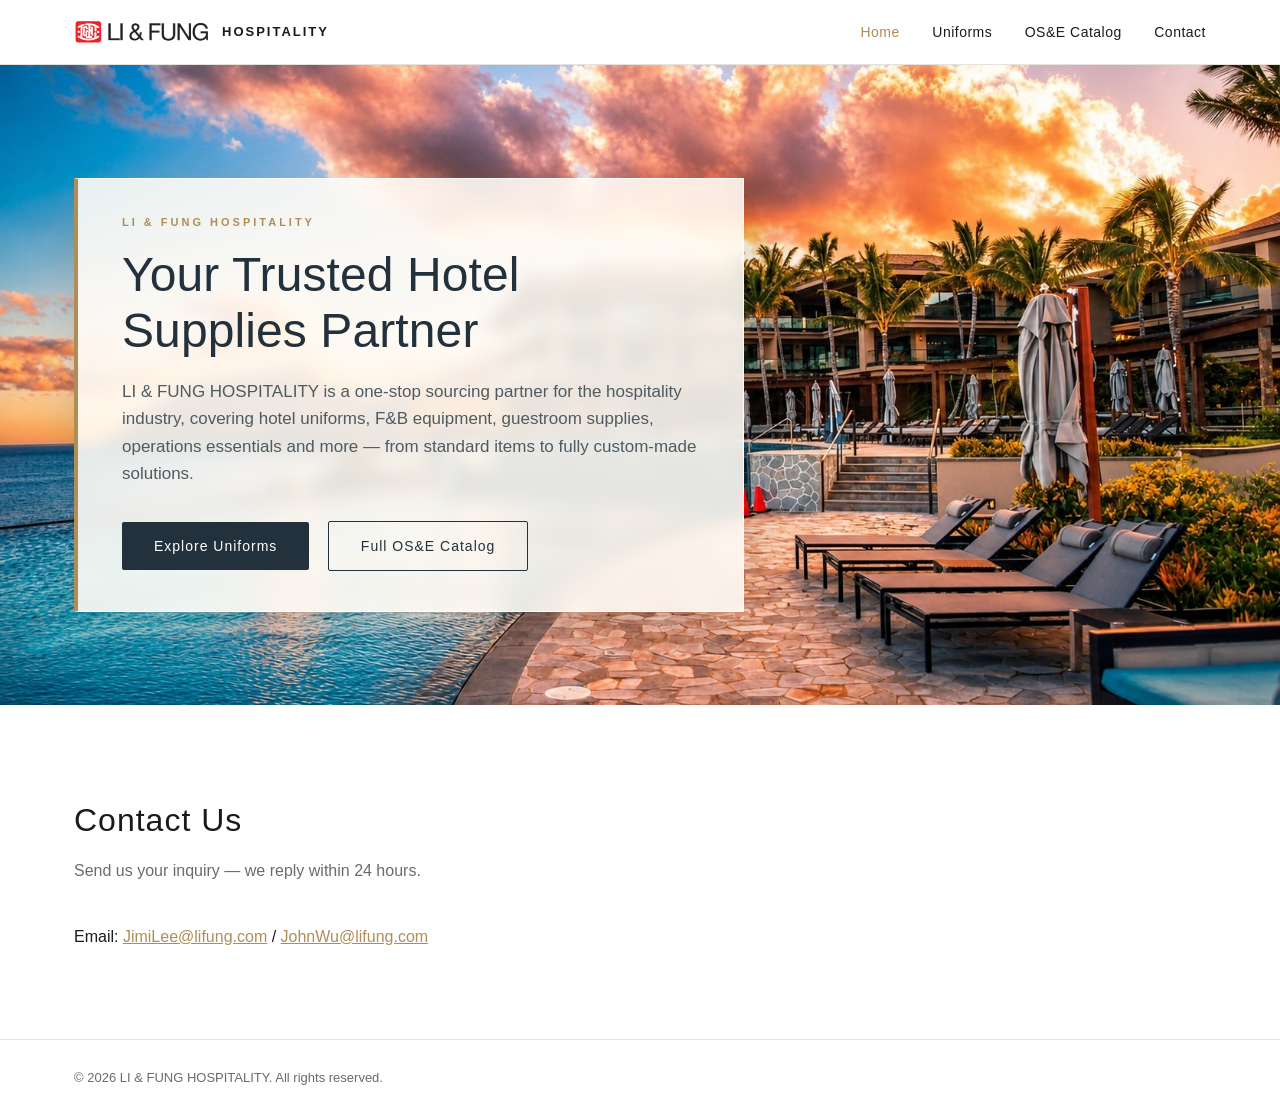
==== index.html @ af7404ed "Split home, uniforms, and catalog into separate pages" ====
<!DOCTYPE html>
<html lang="en">
<head>
<meta charset="UTF-8" />
<meta name="viewport" content="width=device-width, initial-scale=1.0" />
<title>LI & FUNG HOSPITALITY — Hotel Supplies</title>
<link rel="stylesheet" href="styles.css" />
</head>
<body>

<header class="site-header">
  <div class="wrap header-inner">
    <div class="brand">
      <img src="images/brand/li-fung-logo.png" alt="LI & FUNG" />
      <span class="brand-hospitality">HOSPITALITY</span>
    </div>
    <nav>
      <a href="#home" aria-current="page">Home</a>
      <a href="uniforms.html">Uniforms</a>
      <a href="catalog.html">OS&amp;E Catalog</a>
      <a href="#contact">Contact</a>
    </nav>
  </div>
</header>

<main>
  <!-- HOME -->
  <section id="home" class="hero">
    <div class="wrap">
      <div class="hero-content">
        <span class="hero-kicker">LI &amp; FUNG HOSPITALITY</span>
        <h1 id="hero-tagline"></h1>
        <p id="hero-intro"></p>
        <div class="hero-actions">
          <a class="btn" href="uniforms.html">Explore Uniforms</a>
          <a class="btn ghost" href="catalog.html">Full OS&amp;E Catalog</a>
        </div>
      </div>
    </div>
  </section>

  <!-- CONTACT -->
  <section id="contact" class="section contact">
    <div class="wrap">
      <h2>Contact Us</h2>
      <p class="section-sub">Send us your inquiry — we reply within 24 hours.</p>
      <p>Email: <span id="contact-email"></span></p>
    </div>
  </section>
</main>

<footer class="site-footer">
  <div class="wrap">© <span id="year"></span> LI &amp; FUNG HOSPITALITY. All rights reserved.</div>
</footer>

<script src="data/catalog.js"></script>
<script src="app.js"></script>
</body>
</html>
---- styles.css ----
:root {
  --ink: #1a1a1a;
  --muted: #6b6b6b;
  --accent: #b08d57; /* hotel-gold */
  --bg: #ffffff;
  --bg-alt: #f7f5f2;
  --line: #e6e2dc;
}

* { margin: 0; padding: 0; box-sizing: border-box; }
body {
  font-family: "Helvetica Neue", Arial, "Segoe UI", sans-serif;
  color: var(--ink);
  background: var(--bg);
  line-height: 1.6;
}
.wrap { max-width: 1180px; margin: 0 auto; padding: 0 24px; }

/* Header */
.site-header {
  position: sticky; top: 0; z-index: 10;
  background: rgba(255,255,255,.95);
  border-bottom: 1px solid var(--line);
  backdrop-filter: blur(6px);
}
.header-inner { display: flex; align-items: center; justify-content: space-between; height: 64px; }
.brand { display: flex; align-items: center; gap: 10px; }
.brand img { width: 138px; height: auto; display: block; }
.brand .brand-hospitality { font-size: 13px; font-weight: 600; letter-spacing: 2px; color: var(--ink); }
@media (max-width: 620px) {
  .header-inner { height: auto; min-height: 64px; padding-top: 10px; padding-bottom: 10px; flex-wrap: wrap; gap: 8px; }
  .brand { width: 100%; }
  .brand img { width: 112px; }
  nav { width: 100%; display: flex; justify-content: space-between; }
  nav a { margin-left: 0; }
  .series-switcher { width: 100%; }
}

@media (max-width: 460px) {
  .series-switcher { grid-template-columns: 1fr; }
}
nav a { margin-left: 28px; text-decoration: none; color: var(--ink); font-size: 14px; letter-spacing: .5px; }
nav a:hover { color: var(--accent); }

/* Hero */
.hero {
  padding: 110px 0 90px;
  min-height: 640px;
  background-image: url("images/hero/resort-hotel-hero.jpg");
  background-size: cover;
  background-position: center 52%;
}
.hero .wrap {
  min-height: 440px;
  display: flex;
  align-items: center;
}
.hero-content {
  max-width: 670px;
  padding: 36px 44px 40px;
  background: rgba(255, 252, 247, .89);
  border: 1px solid rgba(255, 255, 255, .88);
  border-left: 4px solid var(--accent);
  box-shadow: 0 20px 48px rgba(25, 32, 38, .18);
  backdrop-filter: blur(8px);
}
.hero-kicker {
  display: block;
  margin-bottom: 17px;
  color: var(--accent);
  font-size: 11px;
  font-weight: 700;
  letter-spacing: 3px;
  line-height: 1.4;
}
.hero h1 {
  color: #23313d;
  font-size: 48px;
  font-weight: 500;
  line-height: 1.16;
  letter-spacing: .1px;
  max-width: 600px;
}
.hero p {
  margin-top: 20px;
  max-width: 610px;
  color: #4f5b61;
  font-size: 17px;
}
.hero-actions { margin-top: 34px; }
.btn {
  display: inline-block; padding: 13px 32px; margin-right: 14px;
  background: #23313d; color: #fff; text-decoration: none;
  font-size: 14px; letter-spacing: 1px; border-radius: 2px;
  transition: background .2s, border-color .2s, color .2s;
}
.btn.ghost { background: transparent; color: #23313d; border: 1px solid #23313d; }
.btn:hover { background: var(--accent); border-color: var(--accent); color:#fff; }

/* Sections */
.section { padding: 90px 0; }
.section.alt { background: var(--bg-alt); }
.section h1, .section h2 { font-size: 32px; font-weight: 400; letter-spacing: 1px; }
nav a[aria-current="page"] { color: var(--accent); }
.section-sub { color: var(--muted); margin: 12px 0 40px; max-width: 680px; }

/* Product grid */
.product-grid { display: block; }
.product-row {
  display: grid; gap: 28px; margin-bottom: 40px;
  grid-template-columns: repeat(auto-fill, minmax(280px, 1fr));
}
.series-switcher {
  display: grid; grid-template-columns: repeat(2, minmax(0, 1fr)); gap: 6px;
  width: min(100%, 760px); margin: 0 0 38px; padding: 6px;
  background: #f3f0eb; border: 1px solid var(--line); border-radius: 12px;
  box-shadow: 0 8px 24px rgba(35, 49, 61, .06);
}
.series-tab {
  position: relative; appearance: none; min-height: 68px; border: 1px solid transparent;
  border-radius: 8px; background: transparent; color: #4c5154; cursor: pointer;
  font: inherit; font-size: 14px; font-weight: 600; letter-spacing: .35px; text-align: left;
  padding: 14px 18px 14px 56px; transition: background .2s, border-color .2s, box-shadow .2s, color .2s, transform .2s;
}
.series-tab::before {
  position: absolute; left: 18px; top: 50%; width: 25px; height: 25px;
  border: 1px solid currentColor; border-radius: 50%; content: "01"; line-height: 23px;
  font-size: 10px; font-weight: 700; letter-spacing: 0; text-align: center; transform: translateY(-50%);
}
.series-tab:nth-child(2)::before { content: "02"; }
.series-tab:hover { background: rgba(255, 255, 255, .75); color: #23313d; }
.series-tab[aria-selected="true"] {
  background: #23313d; border-color: #23313d; box-shadow: 0 6px 14px rgba(35, 49, 61, .2); color: #fff;
}
.series-tab[aria-selected="true"]::before { border-color: var(--accent); color: var(--accent); }
.series-tab[aria-selected="true"]:hover { background: #2d3e4b; transform: translateY(-1px); }
.series-tab:focus-visible { outline: 3px solid rgba(176, 141, 87, .6); outline-offset: 2px; }
.uniform-series { margin: 0 0 64px; }
.uniform-series[hidden] { display: none; }
.series-head { border-bottom: 1px solid var(--line); margin-bottom: 30px; padding-bottom: 16px; }
.series-head h3 { font-size: 26px; font-weight: 600; }
.series-head p { font-size: 14px; color: var(--muted); margin-top: 6px; }
.collection-head { margin: 38px 0 20px; }
.collection-head h4 { font-size: 22px; font-weight: 600; }
.collection-head p { font-size: 14px; color: var(--muted); margin-top: 6px; }
.card {
  background: #fff; border: 1px solid var(--line); border-radius: 4px;
  overflow: hidden; cursor: pointer; transition: box-shadow .2s, transform .2s;
}
.card:hover { box-shadow: 0 10px 30px rgba(0,0,0,.08); transform: translateY(-3px); }
.card-img {
  aspect-ratio: 4/3; background: #efece7; display: flex;
  align-items: center; justify-content: center; overflow: hidden;
}
.card-img img { width: 100%; height: 100%; object-fit: cover; }
.card-img.no-img::after { content: "Image coming soon"; color: var(--muted); font-size: 13px; letter-spacing: 1px; }
.card-body { padding: 18px 20px 22px; }
.card-body h3 { font-size: 17px; font-weight: 600; }
.card-body p { font-size: 14px; color: var(--muted); margin-top: 6px; }
.empty { color: var(--muted); }

/* Category directory */
.category-grid {
  display: grid; gap: 24px;
  grid-template-columns: repeat(auto-fill, minmax(300px, 1fr));
}
.cat-card {
  background: #fff; border: 1px solid var(--line); border-radius: 4px;
  padding: 0 26px 30px; position: relative; overflow: hidden;
}
.cat-img { margin: 0 -26px 20px; height: 170px; background: var(--bg); }
.cat-img img { width: 100%; height: 100%; object-fit: cover; display: block; }
.cat-card h3 { font-size: 19px; font-weight: 600; }
.cat-card p { font-size: 14px; color: var(--muted); margin: 8px 0 14px; }
.cat-card ul { list-style: none; }
.cat-card li {
  font-size: 13.5px; color: var(--ink); padding: 6px 0;
  border-top: 1px dashed var(--line);
}
.badge {
  position: absolute; top: 26px; right: 26px;
  font-size: 11px; letter-spacing: 1px; text-transform: uppercase;
  color: var(--accent); border: 1px solid var(--accent);
  padding: 3px 10px; border-radius: 20px;
}

/* Contact */
.contact a { color: var(--accent); }

/* Modal */
.modal {
  position: fixed; inset: 0; background: rgba(0,0,0,.55);
  display: flex; align-items: center; justify-content: center; z-index: 20; padding: 24px;
}
.modal[hidden] { display: none; }
.modal-box {
  background: #fff; border-radius: 6px; max-width: 620px; width: 100%;
  max-height: 90vh; overflow: auto; padding: 32px; position: relative;
}
.modal-box img { width: 100%; border-radius: 4px; margin-bottom: 20px; }
.modal-close {
  position: absolute; top: 12px; right: 16px; border: none; background: none;
  font-size: 28px; cursor: pointer; color: var(--muted);
}
.modal-box table { width: 100%; border-collapse: collapse; margin-top: 16px; font-size: 14px; }
.modal-box th, .modal-box td { text-align: left; padding: 8px 10px; border-top: 1px solid var(--line); }
.modal-box th { width: 140px; color: var(--muted); font-weight: 500; }

/* Footer */
.site-footer { border-top: 1px solid var(--line); padding: 28px 0; font-size: 13px; color: var(--muted); }

@media (max-width: 640px) {
  .hero {
    min-height: 690px;
    padding: 82px 0 64px;
    background-position: 58% center;
  }
  .hero .wrap { min-height: 544px; }
  .hero-content { padding: 29px 24px 31px; }
  .hero-kicker { margin-bottom: 14px; font-size: 10px; letter-spacing: 2.4px; }
  .hero h1 { font-size: 34px; }
  .hero p { font-size: 16px; }
  .hero-actions { margin-top: 28px; }
  .btn { margin-bottom: 10px; }
  nav a { margin-left: 16px; }
}
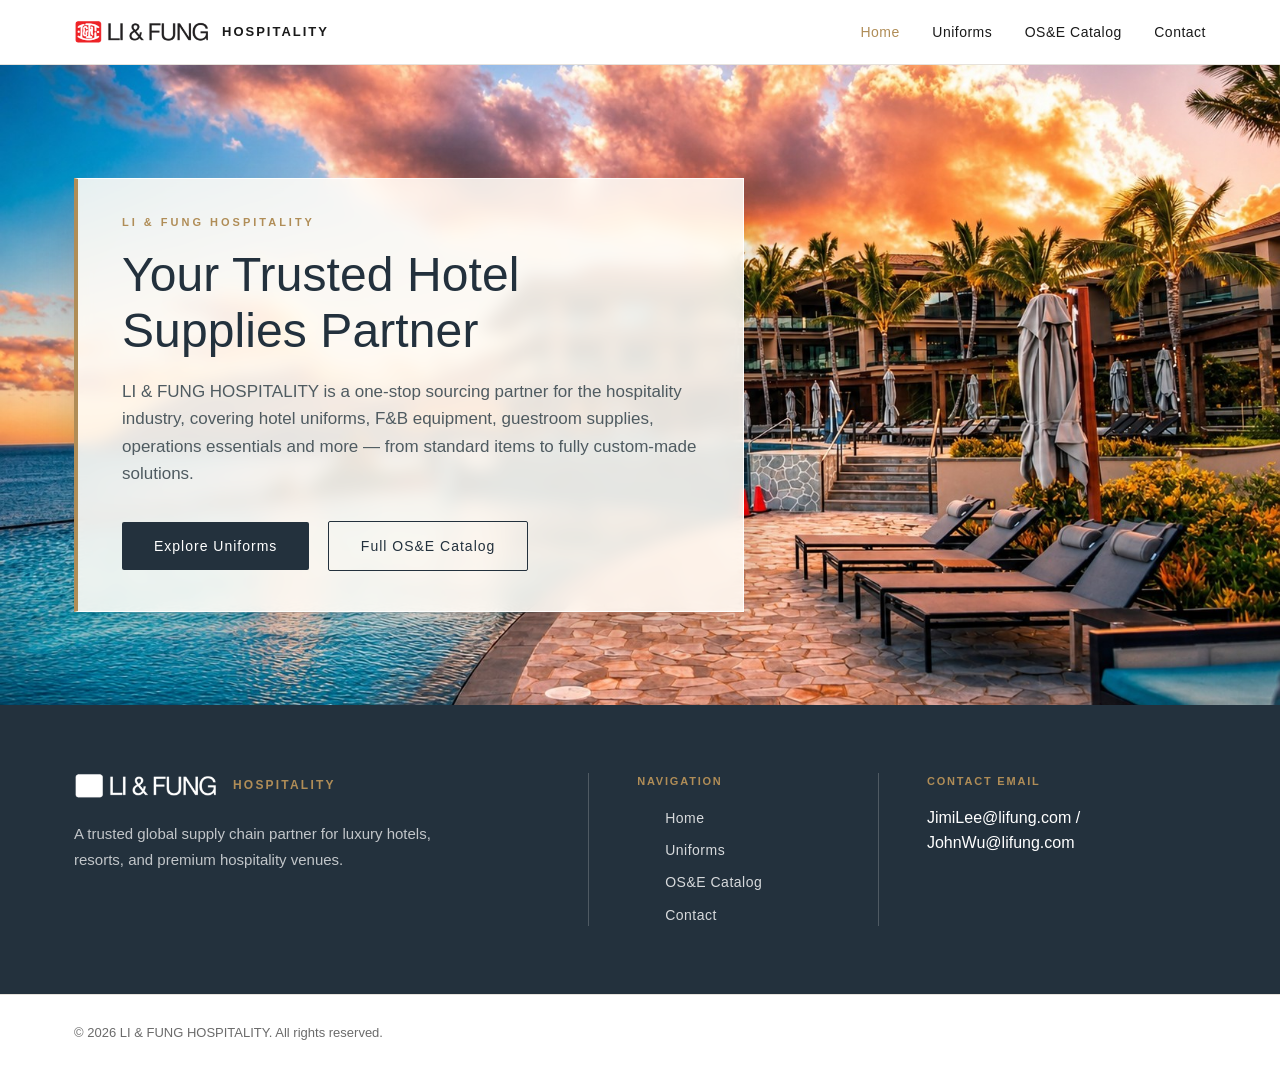
==== commit 842ea676: "Redesign home contact section" ====
--- a/index.html
+++ b/index.html
@@ -40,11 +40,28 @@
   </section>
 
   <!-- CONTACT -->
-  <section id="contact" class="section contact">
-    <div class="wrap">
-      <h2>Contact Us</h2>
-      <p class="section-sub">Send us your inquiry — we reply within 24 hours.</p>
-      <p>Email: <span id="contact-email"></span></p>
+  <section id="contact" class="contact">
+    <div class="wrap contact-layout">
+      <div class="contact-brand-block">
+        <div class="contact-brand-lockup">
+          <img src="images/brand/li-fung-logo.png" alt="LI &amp; FUNG" />
+          <span>HOSPITALITY</span>
+        </div>
+        <p>A trusted global supply chain partner for luxury hotels, resorts, and premium hospitality venues.</p>
+      </div>
+
+      <nav class="contact-navigation" aria-label="Footer navigation">
+        <p class="contact-label">Navigation</p>
+        <a href="#home">Home</a>
+        <a href="uniforms.html">Uniforms</a>
+        <a href="catalog.html">OS&amp;E Catalog</a>
+        <a href="#contact">Contact</a>
+      </nav>
+
+      <div class="contact-details">
+        <p class="contact-label">Contact Email</p>
+        <p class="contact-email"><span id="contact-email"></span></p>
+      </div>
     </div>
   </section>
 </main>
--- a/styles.css
+++ b/styles.css
@@ -185,7 +185,32 @@
 }
 
 /* Contact */
-.contact a { color: var(--accent); }
+.contact { background: #23313d; color: #fff; padding: 68px 0; }
+.contact-layout { display: grid; grid-template-columns: minmax(0, 1.35fr) minmax(180px, .7fr) minmax(220px, .95fr); gap: 48px; }
+.contact-brand-block, .contact-navigation, .contact-details { min-width: 0; }
+.contact-navigation, .contact-details { border-left: 1px solid rgba(255,255,255,.2); padding-left: 48px; }
+.contact-brand-lockup { display: flex; align-items: center; gap: 13px; margin-bottom: 22px; }
+.contact-brand-lockup img { width: 146px; height: auto; filter: brightness(0) invert(1); }
+.contact-brand-lockup span { color: var(--accent); font-size: 12px; font-weight: 700; letter-spacing: 2.2px; }
+.contact-brand-block > p { max-width: 400px; color: rgba(255,255,255,.72); font-size: 15px; line-height: 1.75; }
+.contact-label { color: var(--accent); font-size: 11px; font-weight: 700; letter-spacing: 1.8px; text-transform: uppercase; }
+.contact-navigation { display: flex; flex-direction: column; align-items: flex-start; gap: 10px; }
+.contact-navigation .contact-label { margin-bottom: 6px; }
+.contact-navigation a { color: rgba(255,255,255,.82); font-size: 14px; text-decoration: none; transition: color .2s; }
+.contact-navigation a:hover, .contact-navigation a:focus-visible { color: var(--accent); }
+.contact-email { margin-top: 14px; }
+.contact-email a { color: #fff; font-size: 16px; text-decoration: none; transition: color .2s; }
+.contact-email a:hover, .contact-email a:focus-visible { color: var(--accent); }
+
+@media (max-width: 720px) {
+  .contact { padding: 52px 0; }
+  .contact-layout { grid-template-columns: 1fr; gap: 32px; }
+  .contact-navigation, .contact-details { border-left: 0; border-top: 1px solid rgba(255,255,255,.2); padding: 28px 0 0; }
+}
+
+@media (max-width: 460px) {
+  .contact-brand-lockup { align-items: flex-start; flex-direction: column; gap: 8px; }
+}
 
 /* Modal */
 .modal {
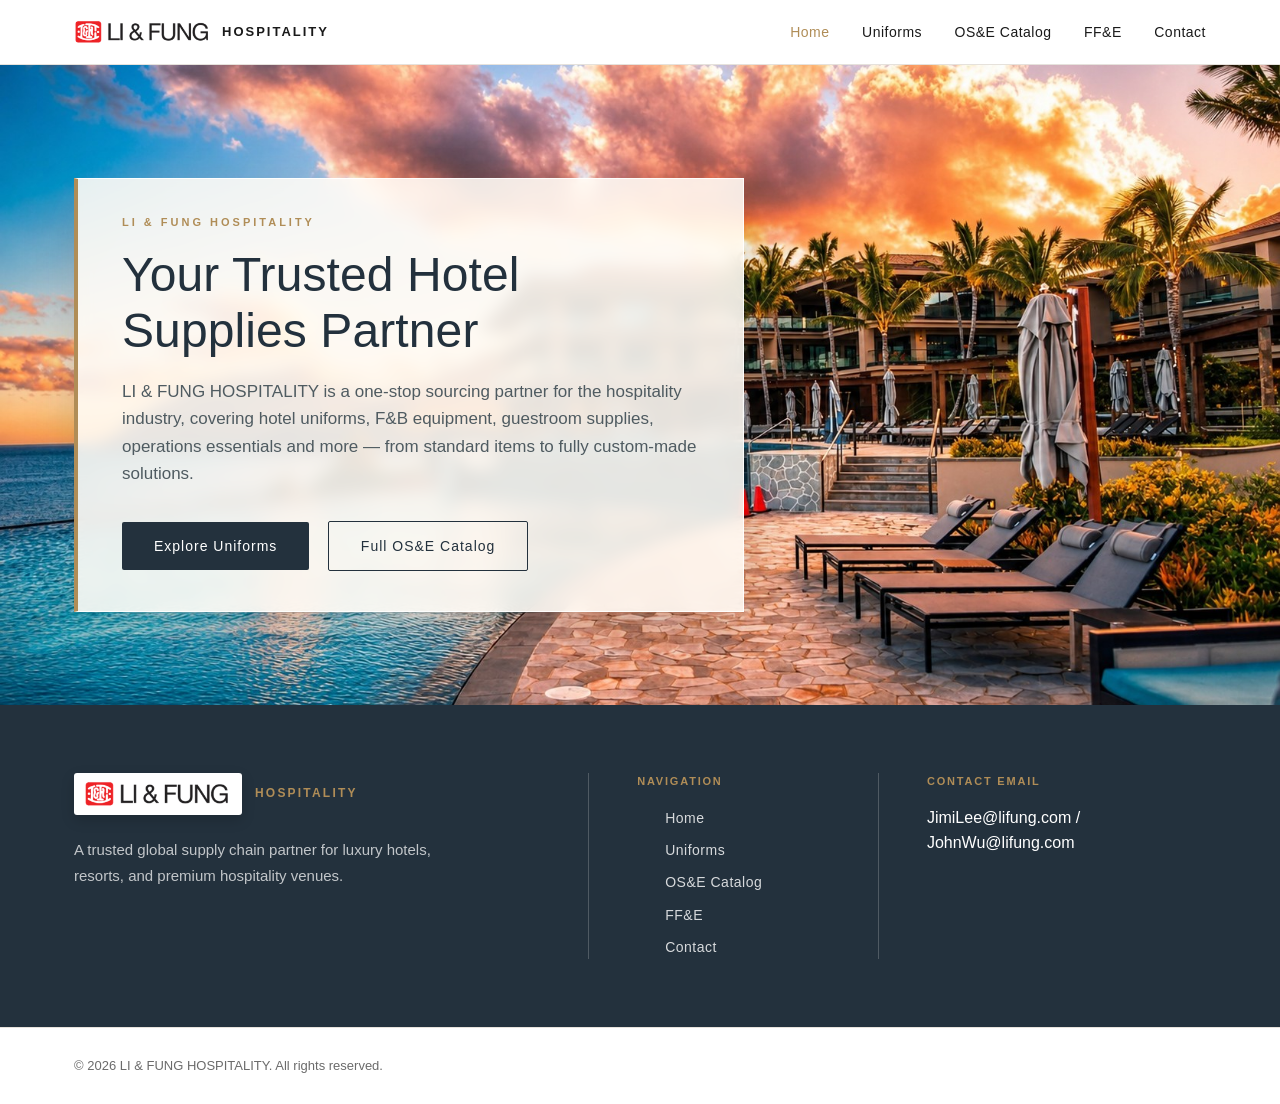
==== commit 6bf574f6: "Add custom FF&E showcase page" ====
--- a/index.html
+++ b/index.html
@@ -18,6 +18,7 @@
       <a href="#home" aria-current="page">Home</a>
       <a href="uniforms.html">Uniforms</a>
       <a href="catalog.html">OS&amp;E Catalog</a>
+      <a href="ffe.html">FF&amp;E</a>
       <a href="#contact">Contact</a>
     </nav>
   </div>
@@ -55,6 +56,7 @@
         <a href="#home">Home</a>
         <a href="uniforms.html">Uniforms</a>
         <a href="catalog.html">OS&amp;E Catalog</a>
+        <a href="ffe.html">FF&amp;E</a>
         <a href="#contact">Contact</a>
       </nav>
 
--- a/styles.css
+++ b/styles.css
@@ -32,7 +32,8 @@
   .brand { width: 100%; }
   .brand img { width: 112px; }
   nav { width: 100%; display: flex; justify-content: space-between; }
-  nav a { margin-left: 0; }
+  nav { gap: 10px; }
+  nav a { margin-left: 0; font-size: 12px; }
   .series-switcher { width: 100%; }
 }
 
@@ -102,6 +103,21 @@
 .section.alt { background: var(--bg-alt); }
 .section h1, .section h2 { font-size: 32px; font-weight: 400; letter-spacing: 1px; }
 nav a[aria-current="page"] { color: var(--accent); }
+
+/* Page-specific editorial typography for the Uniforms and OS&E Catalog pages. */
+.uniforms-page, .catalog-page, .ffe-page { font-family: "Manrope", "Helvetica Neue", Arial, sans-serif; }
+.uniforms-page .section h1, .catalog-page .section h1, .ffe-page .section h1,
+.uniforms-page .series-head h3, .uniforms-page .collection-head h4,
+.catalog-page .ose-category-head h2, .ffe-page .ffe-scene h2 {
+  font-family: "Cormorant Garamond", Georgia, serif;
+  font-weight: 600;
+  letter-spacing: .25px;
+  line-height: 1.08;
+}
+.uniforms-page .section h1, .catalog-page .section h1, .ffe-page .section h1 { font-size: 46px; }
+.uniforms-page .section-sub, .catalog-page .section-sub, .ffe-page .section-sub { font-size: 15px; line-height: 1.75; }
+.uniforms-page .series-head h3 { font-size: 32px; }
+.uniforms-page .collection-head h4, .catalog-page .ose-category-head h2 { font-size: 27px; }
 .section-sub { color: var(--muted); margin: 12px 0 40px; max-width: 680px; }
 
 /* Product grid */
@@ -117,22 +133,15 @@
   box-shadow: 0 8px 24px rgba(35, 49, 61, .06);
 }
 .series-tab {
-  position: relative; appearance: none; min-height: 68px; border: 1px solid transparent;
-  border-radius: 8px; background: transparent; color: #4c5154; cursor: pointer;
-  font: inherit; font-size: 14px; font-weight: 600; letter-spacing: .35px; text-align: left;
-  padding: 14px 18px 14px 56px; transition: background .2s, border-color .2s, box-shadow .2s, color .2s, transform .2s;
-}
-.series-tab::before {
-  position: absolute; left: 18px; top: 50%; width: 25px; height: 25px;
-  border: 1px solid currentColor; border-radius: 50%; content: "01"; line-height: 23px;
-  font-size: 10px; font-weight: 700; letter-spacing: 0; text-align: center; transform: translateY(-50%);
-}
-.series-tab:nth-child(2)::before { content: "02"; }
+  appearance: none; min-height: 68px; border: 1px solid transparent; border-radius: 8px;
+  background: transparent; color: #4c5154; cursor: pointer; font: inherit; font-size: 13px;
+  font-weight: 700; letter-spacing: .65px; padding: 14px 22px; text-align: center; text-transform: uppercase;
+  transition: background .2s, border-color .2s, box-shadow .2s, color .2s, transform .2s;
+}
 .series-tab:hover { background: rgba(255, 255, 255, .75); color: #23313d; }
 .series-tab[aria-selected="true"] {
   background: #23313d; border-color: #23313d; box-shadow: 0 6px 14px rgba(35, 49, 61, .2); color: #fff;
 }
-.series-tab[aria-selected="true"]::before { border-color: var(--accent); color: var(--accent); }
 .series-tab[aria-selected="true"]:hover { background: #2d3e4b; transform: translateY(-1px); }
 .series-tab:focus-visible { outline: 3px solid rgba(176, 141, 87, .6); outline-offset: 2px; }
 .uniform-series { margin: 0 0 64px; }
@@ -153,35 +162,53 @@
   align-items: center; justify-content: center; overflow: hidden;
 }
 .card-img img { width: 100%; height: 100%; object-fit: cover; }
-.card-img.no-img::after { content: "Image coming soon"; color: var(--muted); font-size: 13px; letter-spacing: 1px; }
 .card-body { padding: 18px 20px 22px; }
 .card-body h3 { font-size: 17px; font-weight: 600; }
 .card-body p { font-size: 14px; color: var(--muted); margin-top: 6px; }
 .empty { color: var(--muted); }
 
-/* Category directory */
-.category-grid {
-  display: grid; gap: 24px;
-  grid-template-columns: repeat(auto-fill, minmax(300px, 1fr));
-}
-.cat-card {
-  background: #fff; border: 1px solid var(--line); border-radius: 4px;
-  padding: 0 26px 30px; position: relative; overflow: hidden;
-}
-.cat-img { margin: 0 -26px 20px; height: 170px; background: var(--bg); }
-.cat-img img { width: 100%; height: 100%; object-fit: cover; display: block; }
-.cat-card h3 { font-size: 19px; font-weight: 600; }
-.cat-card p { font-size: 14px; color: var(--muted); margin: 8px 0 14px; }
-.cat-card ul { list-style: none; }
-.cat-card li {
-  font-size: 13.5px; color: var(--ink); padding: 6px 0;
-  border-top: 1px dashed var(--line);
-}
-.badge {
-  position: absolute; top: 26px; right: 26px;
-  font-size: 11px; letter-spacing: 1px; text-transform: uppercase;
-  color: var(--accent); border: 1px solid var(--accent);
-  padding: 3px 10px; border-radius: 20px;
+/* OS&E Catalog */
+.category-grid { display: block; }
+.ose-category { margin: 0 0 72px; }
+.ose-category:last-child { margin-bottom: 0; }
+.ose-category-head { display: flex; align-items: baseline; justify-content: space-between; gap: 24px; margin-bottom: 24px; padding-bottom: 14px; border-bottom: 1px solid var(--line); }
+.ose-category-head h2 { font-size: 25px; font-weight: 600; letter-spacing: .2px; }
+.ose-category-head p { max-width: 560px; color: var(--muted); font-size: 14px; }
+.ose-subcategory-grid { display: grid; gap: 24px; grid-template-columns: repeat(auto-fill, minmax(245px, 1fr)); }
+.ose-subcategory-card { background: #fff; border: 1px solid var(--line); border-radius: 5px; overflow: hidden; transition: box-shadow .2s, transform .2s; }
+.ose-subcategory-card:hover { box-shadow: 0 10px 28px rgba(0,0,0,.09); transform: translateY(-3px); }
+.ose-subcategory-image { aspect-ratio: 4 / 3; background: var(--bg-alt); overflow: hidden; }
+.ose-subcategory-image img { width: 100%; height: 100%; display: block; object-fit: cover; transition: transform .35s ease; }
+.ose-subcategory-card:hover img { transform: scale(1.04); }
+.ose-subcategory-card h3 { padding: 16px 18px 18px; font-size: 16px; font-weight: 600; }
+@media (max-width: 720px) {
+  .ose-category-head { align-items: flex-start; flex-direction: column; gap: 8px; }
+}
+
+/* FF&E showcase */
+.ffe-intro { padding-bottom: 54px; }
+.ffe-eyebrow, .ffe-scene-label { color: var(--accent); font-size: 11px; font-weight: 700; letter-spacing: 2px; text-transform: uppercase; }
+.ffe-intro h1 { max-width: 760px; margin-top: 12px; }
+.ffe-intro .section-sub { max-width: 720px; margin-bottom: 0; }
+.ffe-showcase { padding: 22px 0 104px; }
+.ffe-scene { display: grid; grid-template-columns: minmax(230px, .72fr) minmax(0, 1.28fr); align-items: center; gap: 58px; margin-bottom: 112px; }
+.ffe-scene:last-child { margin-bottom: 0; }
+.ffe-scene--reverse .ffe-scene-copy { order: 2; }
+.ffe-scene--reverse .ffe-scene-gallery { order: 1; }
+.ffe-scene-copy h2 { margin: 10px 0 16px; font-size: 38px; }
+.ffe-scene-copy > p:last-child { color: var(--muted); font-size: 15px; line-height: 1.8; }
+.ffe-scene-gallery { display: grid; grid-template-columns: 1.25fr .75fr; gap: 14px; min-height: 370px; padding-bottom: 28px; }
+.ffe-scene-gallery img { width: 100%; height: 100%; min-height: 370px; display: block; border-radius: 4px; box-shadow: 0 14px 34px rgba(26,26,26,.11); object-fit: cover; }
+.ffe-scene-gallery img:nth-child(2) { margin-top: 28px; }
+@media (max-width: 860px) {
+  .ffe-scene, .ffe-scene--reverse { grid-template-columns: 1fr; gap: 28px; margin-bottom: 76px; }
+  .ffe-scene--reverse .ffe-scene-copy, .ffe-scene--reverse .ffe-scene-gallery { order: initial; }
+}
+@media (max-width: 560px) {
+  .ffe-showcase { padding-bottom: 72px; }
+  .ffe-scene-gallery { min-height: 250px; gap: 10px; padding-bottom: 14px; }
+  .ffe-scene-gallery img { min-height: 250px; }
+  .ffe-scene-gallery img:nth-child(2) { margin-top: 14px; }
 }
 
 /* Contact */
@@ -190,7 +217,7 @@
 .contact-brand-block, .contact-navigation, .contact-details { min-width: 0; }
 .contact-navigation, .contact-details { border-left: 1px solid rgba(255,255,255,.2); padding-left: 48px; }
 .contact-brand-lockup { display: flex; align-items: center; gap: 13px; margin-bottom: 22px; }
-.contact-brand-lockup img { width: 146px; height: auto; filter: brightness(0) invert(1); }
+.contact-brand-lockup img { width: 168px; height: auto; padding: 8px 10px; background: #fff; border-radius: 3px; box-shadow: 0 5px 14px rgba(0,0,0,.16); }
 .contact-brand-lockup span { color: var(--accent); font-size: 12px; font-weight: 700; letter-spacing: 2.2px; }
 .contact-brand-block > p { max-width: 400px; color: rgba(255,255,255,.72); font-size: 15px; line-height: 1.75; }
 .contact-label { color: var(--accent); font-size: 11px; font-weight: 700; letter-spacing: 1.8px; text-transform: uppercase; }
@@ -235,6 +262,9 @@
 .site-footer { border-top: 1px solid var(--line); padding: 28px 0; font-size: 13px; color: var(--muted); }
 
 @media (max-width: 640px) {
+  .uniforms-page .section h1, .catalog-page .section h1, .ffe-page .section h1 { font-size: 38px; }
+  .uniforms-page .series-head h3 { font-size: 29px; }
+  .uniforms-page .collection-head h4, .catalog-page .ose-category-head h2 { font-size: 25px; }
   .hero {
     min-height: 690px;
     padding: 82px 0 64px;
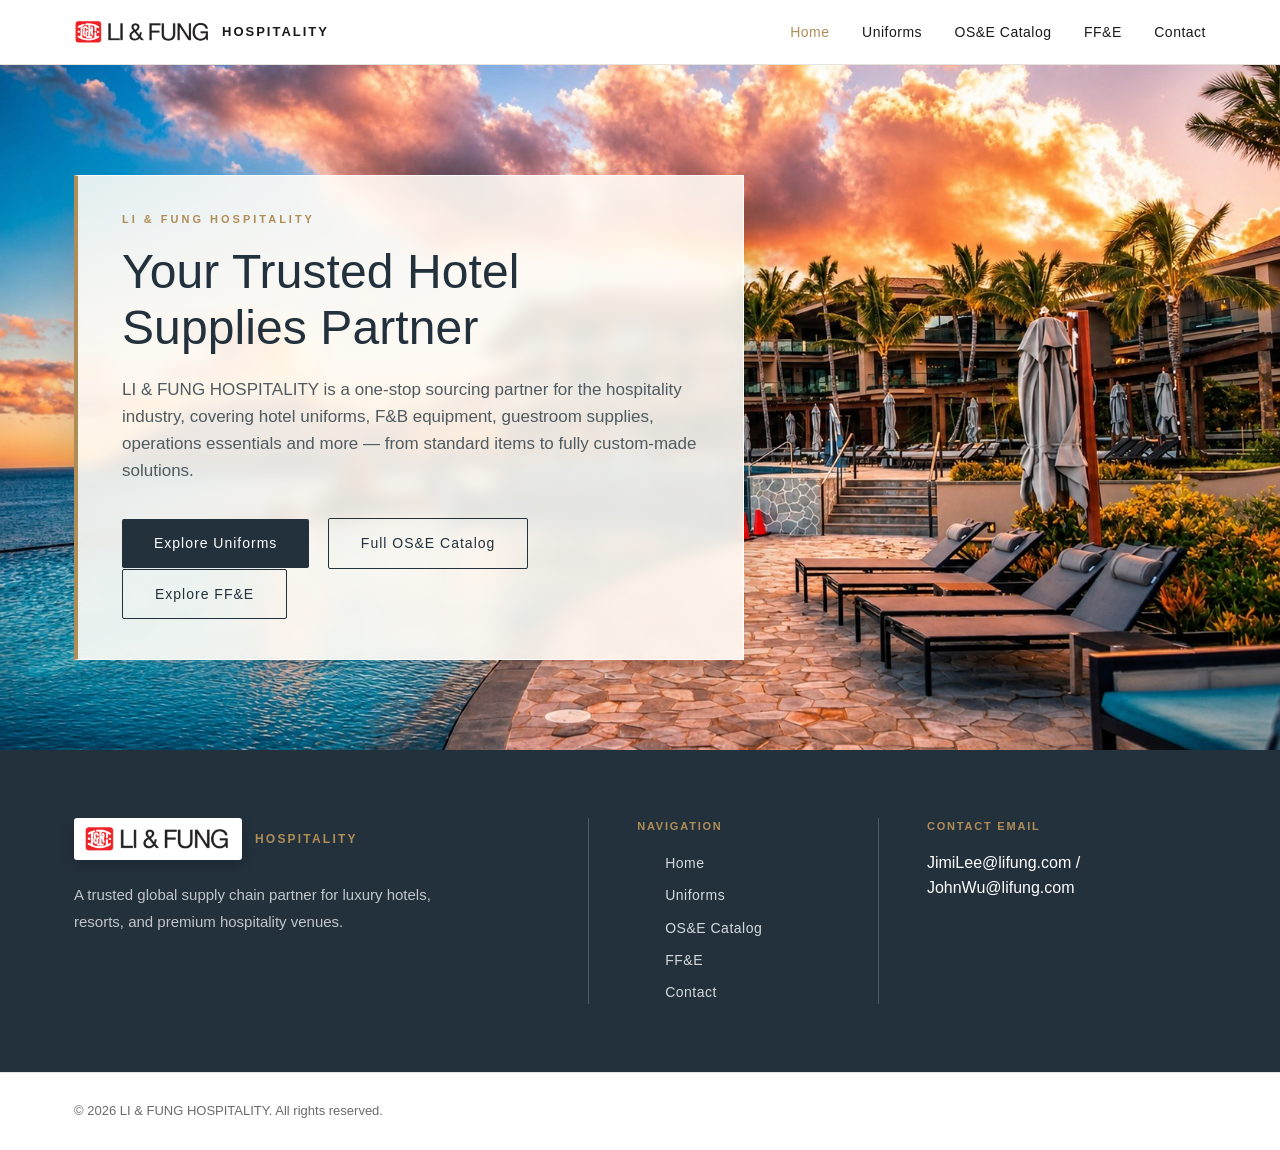
==== commit 3865cdd5: "Add FF&E link to home hero" ====
--- a/index.html
+++ b/index.html
@@ -35,6 +35,7 @@
         <div class="hero-actions">
           <a class="btn" href="uniforms.html">Explore Uniforms</a>
           <a class="btn ghost" href="catalog.html">Full OS&amp;E Catalog</a>
+          <a class="btn ghost" href="ffe.html">Explore FF&amp;E</a>
         </div>
       </div>
     </div>
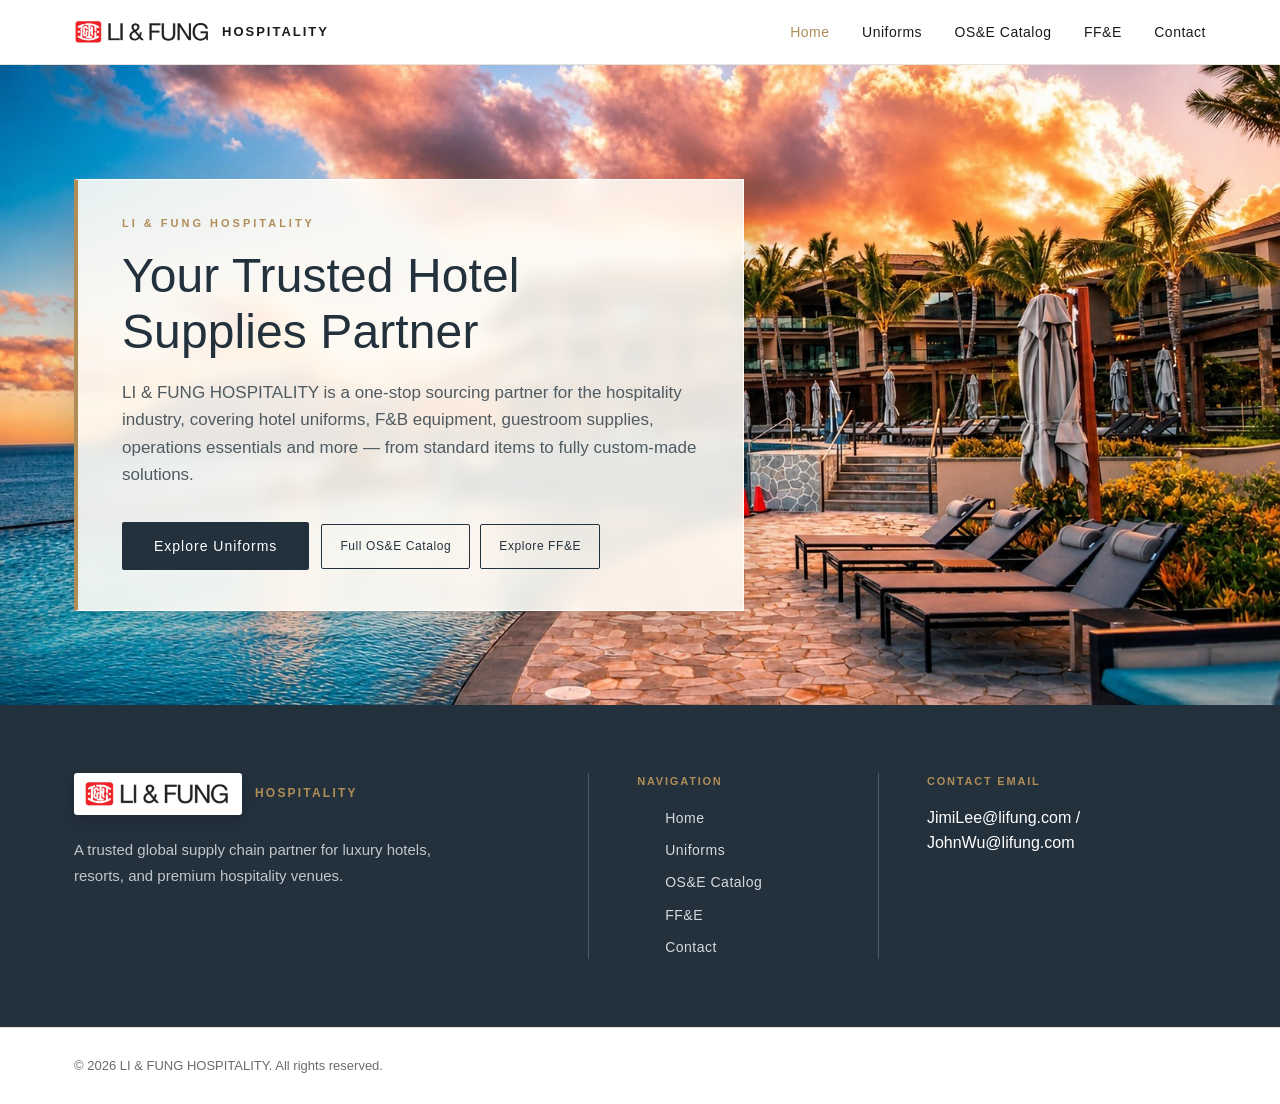
==== commit 040e422d: "Refine home hero action layout" ====
--- a/index.html
+++ b/index.html
@@ -34,8 +34,10 @@
         <p id="hero-intro"></p>
         <div class="hero-actions">
           <a class="btn" href="uniforms.html">Explore Uniforms</a>
-          <a class="btn ghost" href="catalog.html">Full OS&amp;E Catalog</a>
-          <a class="btn ghost" href="ffe.html">Explore FF&amp;E</a>
+          <div class="hero-secondary-actions">
+            <a class="btn ghost" href="catalog.html">Full OS&amp;E Catalog</a>
+            <a class="btn ghost" href="ffe.html">Explore FF&amp;E</a>
+          </div>
         </div>
       </div>
     </div>
--- a/styles.css
+++ b/styles.css
@@ -88,15 +88,16 @@
   color: #4f5b61;
   font-size: 17px;
 }
-.hero-actions { margin-top: 34px; }
+.hero-actions { display: flex; align-items: center; flex-wrap: wrap; gap: 12px; margin-top: 34px; }
+.hero-secondary-actions { display: flex; flex-wrap: wrap; gap: 10px; }
 .btn {
-  display: inline-block; padding: 13px 32px; margin-right: 14px;
-  background: #23313d; color: #fff; text-decoration: none;
+  display: inline-block; padding: 13px 32px; background: #23313d; color: #fff; text-decoration: none;
   font-size: 14px; letter-spacing: 1px; border-radius: 2px;
-  transition: background .2s, border-color .2s, color .2s;
+  transition: background .2s, border-color .2s, color .2s, transform .2s;
 }
 .btn.ghost { background: transparent; color: #23313d; border: 1px solid #23313d; }
-.btn:hover { background: var(--accent); border-color: var(--accent); color:#fff; }
+.hero-secondary-actions .btn { padding: 12px 18px; font-size: 12px; letter-spacing: .6px; }
+.btn:hover { background: var(--accent); border-color: var(--accent); color:#fff; transform: translateY(-1px); }
 
 /* Sections */
 .section { padding: 90px 0; }
@@ -275,7 +276,9 @@
   .hero-kicker { margin-bottom: 14px; font-size: 10px; letter-spacing: 2.4px; }
   .hero h1 { font-size: 34px; }
   .hero p { font-size: 16px; }
-  .hero-actions { margin-top: 28px; }
-  .btn { margin-bottom: 10px; }
+  .hero-actions { align-items: stretch; display: block; margin-top: 28px; }
+  .hero-actions > .btn { display: block; margin-bottom: 10px; text-align: center; }
+  .hero-secondary-actions { display: grid; grid-template-columns: 1fr 1fr; gap: 10px; }
+  .hero-secondary-actions .btn { padding: 12px 10px; text-align: center; }
   nav a { margin-left: 16px; }
 }
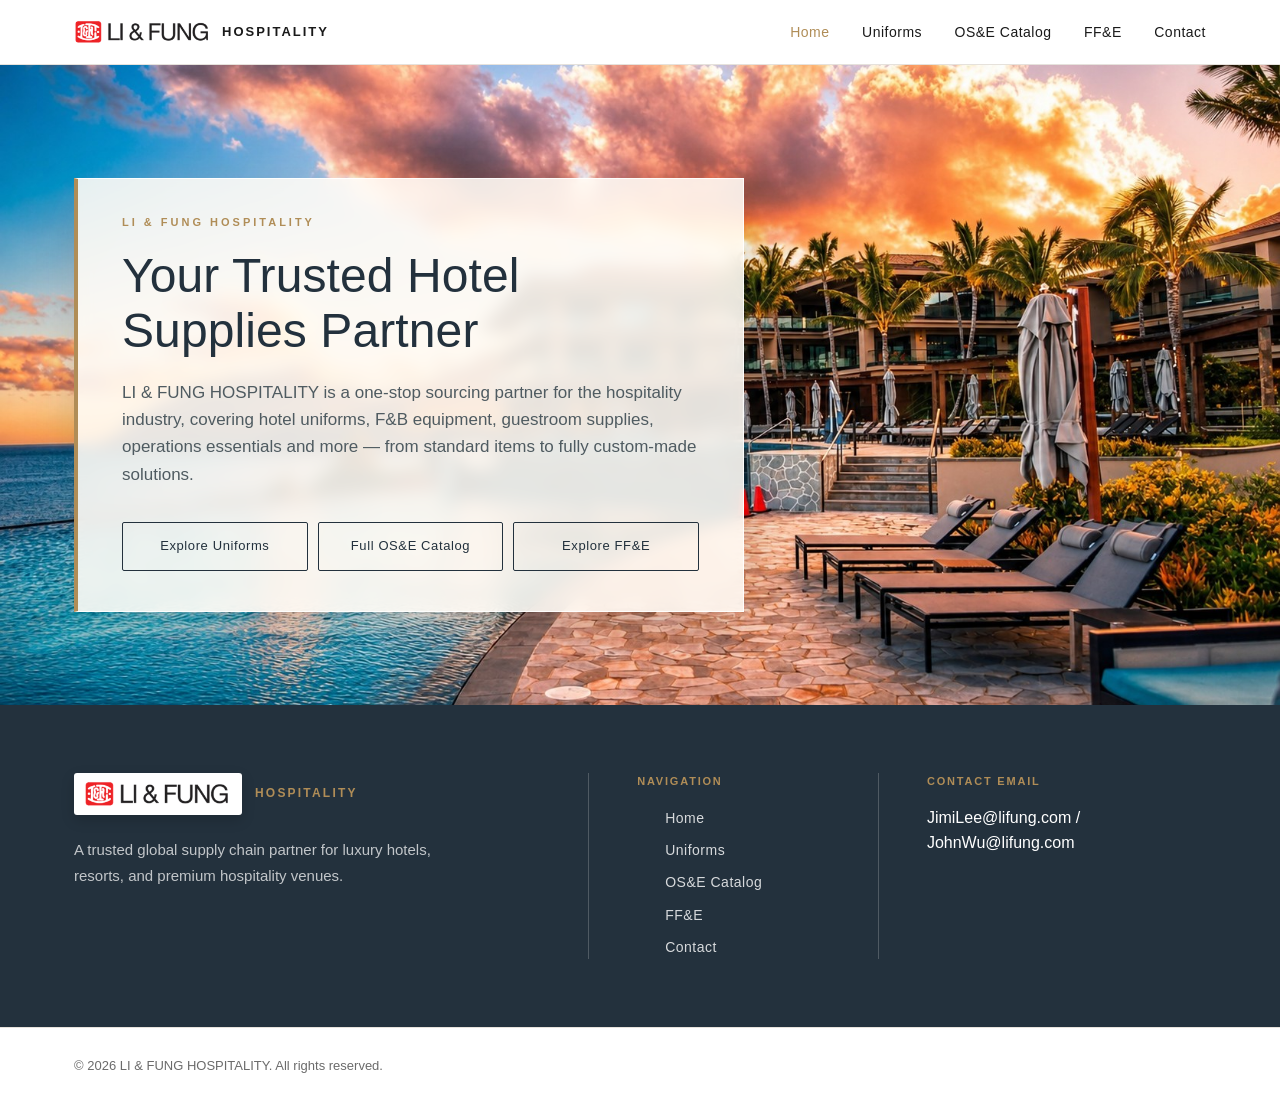
==== commit 23109971: "Equalize home hero action buttons" ====
--- a/index.html
+++ b/index.html
@@ -33,11 +33,9 @@
         <h1 id="hero-tagline"></h1>
         <p id="hero-intro"></p>
         <div class="hero-actions">
-          <a class="btn" href="uniforms.html">Explore Uniforms</a>
-          <div class="hero-secondary-actions">
-            <a class="btn ghost" href="catalog.html">Full OS&amp;E Catalog</a>
-            <a class="btn ghost" href="ffe.html">Explore FF&amp;E</a>
-          </div>
+          <a class="btn ghost" href="uniforms.html">Explore Uniforms</a>
+          <a class="btn ghost" href="catalog.html">Full OS&amp;E Catalog</a>
+          <a class="btn ghost" href="ffe.html">Explore FF&amp;E</a>
         </div>
       </div>
     </div>
--- a/styles.css
+++ b/styles.css
@@ -88,15 +88,13 @@
   color: #4f5b61;
   font-size: 17px;
 }
-.hero-actions { display: flex; align-items: center; flex-wrap: wrap; gap: 12px; margin-top: 34px; }
-.hero-secondary-actions { display: flex; flex-wrap: wrap; gap: 10px; }
+.hero-actions { display: grid; grid-template-columns: repeat(3, minmax(0, 1fr)); gap: 10px; margin-top: 34px; max-width: 640px; }
 .btn {
-  display: inline-block; padding: 13px 32px; background: #23313d; color: #fff; text-decoration: none;
-  font-size: 14px; letter-spacing: 1px; border-radius: 2px;
+  display: inline-block; padding: 13px 18px; background: #23313d; color: #fff; text-decoration: none;
+  font-size: 13px; letter-spacing: .6px; border-radius: 2px; text-align: center;
   transition: background .2s, border-color .2s, color .2s, transform .2s;
 }
 .btn.ghost { background: transparent; color: #23313d; border: 1px solid #23313d; }
-.hero-secondary-actions .btn { padding: 12px 18px; font-size: 12px; letter-spacing: .6px; }
 .btn:hover { background: var(--accent); border-color: var(--accent); color:#fff; transform: translateY(-1px); }
 
 /* Sections */
@@ -276,9 +274,7 @@
   .hero-kicker { margin-bottom: 14px; font-size: 10px; letter-spacing: 2.4px; }
   .hero h1 { font-size: 34px; }
   .hero p { font-size: 16px; }
-  .hero-actions { align-items: stretch; display: block; margin-top: 28px; }
-  .hero-actions > .btn { display: block; margin-bottom: 10px; text-align: center; }
-  .hero-secondary-actions { display: grid; grid-template-columns: 1fr 1fr; gap: 10px; }
-  .hero-secondary-actions .btn { padding: 12px 10px; text-align: center; }
+  .hero-actions { display: grid; grid-template-columns: 1fr; gap: 10px; margin-top: 28px; }
+  .hero-actions > .btn { display: block; padding: 13px 18px; }
   nav a { margin-left: 16px; }
 }
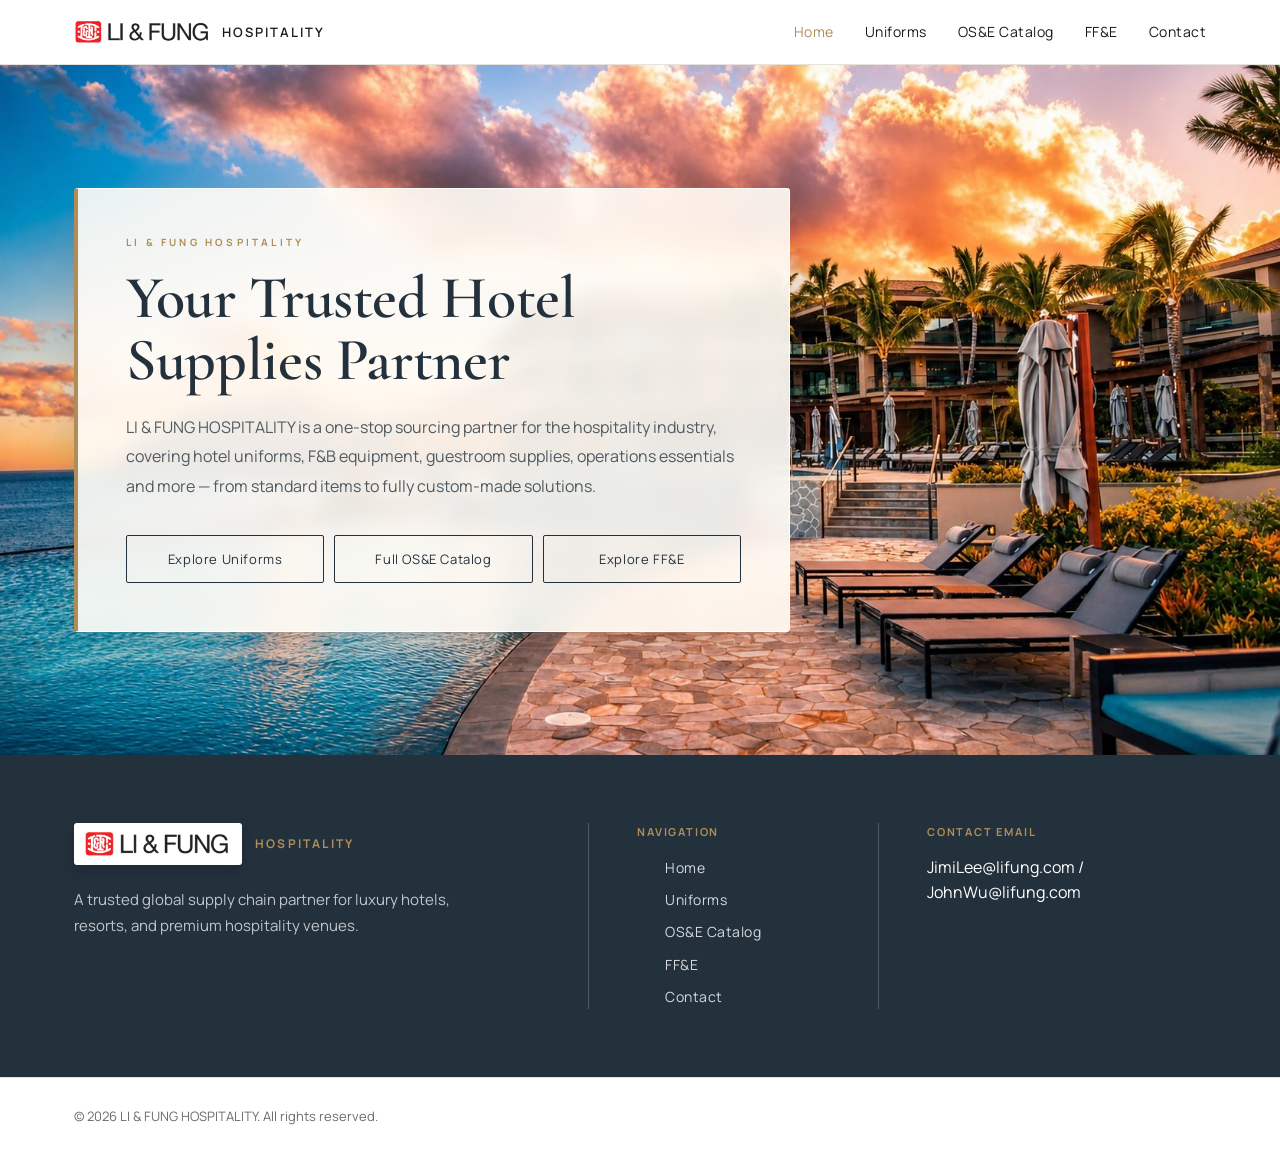
==== commit 5427548e: "Refine home hero typography and layout" ====
--- a/index.html
+++ b/index.html
@@ -4,9 +4,12 @@
 <meta charset="UTF-8" />
 <meta name="viewport" content="width=device-width, initial-scale=1.0" />
 <title>LI & FUNG HOSPITALITY — Hotel Supplies</title>
+<link rel="preconnect" href="https://fonts.googleapis.com" />
+<link rel="preconnect" href="https://fonts.gstatic.com" crossorigin />
+<link href="https://fonts.googleapis.com/css2?family=Cormorant+Garamond:wght@500;600&family=Manrope:wght@400;500;600;700&display=swap" rel="stylesheet" />
 <link rel="stylesheet" href="styles.css" />
 </head>
-<body>
+<body class="home-page">
 
 <header class="site-header">
   <div class="wrap header-inner">
--- a/styles.css
+++ b/styles.css
@@ -45,48 +45,28 @@
 
 /* Hero */
 .hero {
-  padding: 110px 0 90px;
-  min-height: 640px;
+  min-height: 690px; padding: 96px 0;
   background-image: url("images/hero/resort-hotel-hero.jpg");
-  background-size: cover;
-  background-position: center 52%;
-}
-.hero .wrap {
-  min-height: 440px;
-  display: flex;
-  align-items: center;
-}
+  background-position: center 52%; background-size: cover;
+}
+.hero .wrap { display: flex; align-items: center; min-height: 498px; }
+.home-page { font-family: "Manrope", "Helvetica Neue", Arial, sans-serif; }
 .hero-content {
-  max-width: 670px;
-  padding: 36px 44px 40px;
-  background: rgba(255, 252, 247, .89);
-  border: 1px solid rgba(255, 255, 255, .88);
-  border-left: 4px solid var(--accent);
-  box-shadow: 0 20px 48px rgba(25, 32, 38, .18);
-  backdrop-filter: blur(8px);
+  max-width: 716px; padding: 46px 48px 48px; position: relative;
+  background: rgba(255, 252, 247, .91); border: 1px solid rgba(255, 255, 255, .9);
+  border-left: 4px solid var(--accent); border-radius: 3px;
+  box-shadow: 0 24px 56px rgba(25, 32, 38, .2); backdrop-filter: blur(10px);
 }
 .hero-kicker {
-  display: block;
-  margin-bottom: 17px;
-  color: var(--accent);
-  font-size: 11px;
-  font-weight: 700;
-  letter-spacing: 3px;
-  line-height: 1.4;
-}
-.hero h1 {
-  color: #23313d;
-  font-size: 48px;
-  font-weight: 500;
-  line-height: 1.16;
-  letter-spacing: .1px;
-  max-width: 600px;
-}
-.hero p {
-  margin-top: 20px;
-  max-width: 610px;
-  color: #4f5b61;
-  font-size: 17px;
+  display: block; margin-bottom: 18px; color: var(--accent); font-size: 10px;
+  font-weight: 700; letter-spacing: 3.2px; line-height: 1.4; text-transform: uppercase;
+}
+.home-page .hero h1 {
+  max-width: 650px; color: #23313d; font-family: "Cormorant Garamond", Georgia, serif;
+  font-size: clamp(48px, 5vw, 60px); font-weight: 600; letter-spacing: -.35px; line-height: 1.04;
+}
+.home-page .hero p {
+  max-width: 625px; margin-top: 22px; color: #4f5b61; font-size: 16px; line-height: 1.82;
 }
 .hero-actions { display: grid; grid-template-columns: repeat(3, minmax(0, 1fr)); gap: 10px; margin-top: 34px; max-width: 640px; }
 .btn {
@@ -103,7 +83,7 @@
 .section h1, .section h2 { font-size: 32px; font-weight: 400; letter-spacing: 1px; }
 nav a[aria-current="page"] { color: var(--accent); }
 
-/* Page-specific editorial typography for the Uniforms and OS&E Catalog pages. */
+/* Page-specific editorial typography for the catalog pages. */
 .uniforms-page, .catalog-page, .ffe-page { font-family: "Manrope", "Helvetica Neue", Arial, sans-serif; }
 .uniforms-page .section h1, .catalog-page .section h1, .ffe-page .section h1,
 .uniforms-page .series-head h3, .uniforms-page .collection-head h4,
@@ -264,16 +244,12 @@
   .uniforms-page .section h1, .catalog-page .section h1, .ffe-page .section h1 { font-size: 38px; }
   .uniforms-page .series-head h3 { font-size: 29px; }
   .uniforms-page .collection-head h4, .catalog-page .ose-category-head h2 { font-size: 25px; }
-  .hero {
-    min-height: 690px;
-    padding: 82px 0 64px;
-    background-position: 58% center;
-  }
+  .hero { min-height: 690px; padding: 82px 0 64px; background-position: 58% center; }
   .hero .wrap { min-height: 544px; }
-  .hero-content { padding: 29px 24px 31px; }
+  .hero-content { padding: 34px 26px 36px; }
   .hero-kicker { margin-bottom: 14px; font-size: 10px; letter-spacing: 2.4px; }
-  .hero h1 { font-size: 34px; }
-  .hero p { font-size: 16px; }
+  .home-page .hero h1 { font-size: 43px; }
+  .home-page .hero p { font-size: 15px; line-height: 1.76; }
   .hero-actions { display: grid; grid-template-columns: 1fr; gap: 10px; margin-top: 28px; }
   .hero-actions > .btn { display: block; padding: 13px 18px; }
   nav a { margin-left: 16px; }
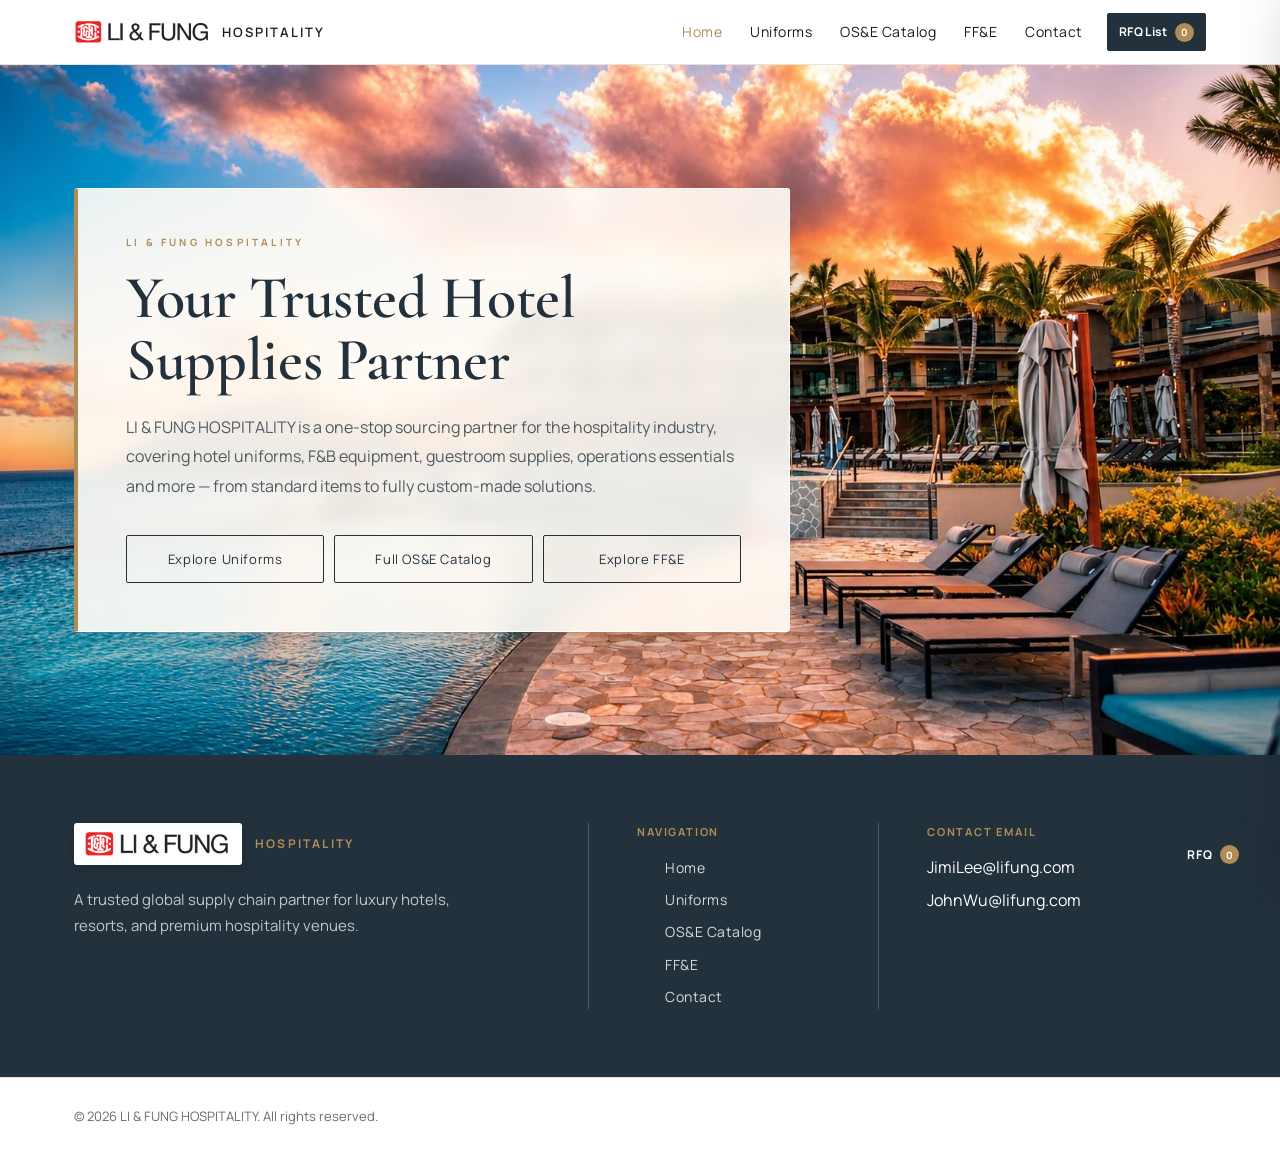
==== commit 62353119: "Add RFQ inquiry list and project workflows" ====
--- a/index.html
+++ b/index.html
@@ -77,6 +77,7 @@
 </footer>
 
 <script src="data/catalog.js"></script>
+<script src="rfq.js"></script>
 <script src="app.js"></script>
 </body>
 </html>
--- a/styles.css
+++ b/styles.css
@@ -205,7 +205,8 @@
 .contact-navigation a { color: rgba(255,255,255,.82); font-size: 14px; text-decoration: none; transition: color .2s; }
 .contact-navigation a:hover, .contact-navigation a:focus-visible { color: var(--accent); }
 .contact-email { margin-top: 14px; }
-.contact-email a { color: #fff; font-size: 16px; text-decoration: none; transition: color .2s; }
+.contact-email #contact-email { display: grid; gap: 8px; }
+.contact-email a { color: #fff; display: block; font-size: 16px; text-decoration: none; transition: color .2s; }
 .contact-email a:hover, .contact-email a:focus-visible { color: var(--accent); }
 
 @media (max-width: 720px) {
@@ -254,3 +255,91 @@
   .hero-actions > .btn { display: block; padding: 13px 18px; }
   nav a { margin-left: 16px; }
 }
+
+/* RFQ list */
+.site-header nav { display: flex; align-items: center; }
+.rfq-nav-button, .rfq-float-button, .rfq-add-button, .rfq-remove, .rfq-quantity-control button, .rfq-email-button, .rfq-form-submit {
+  font: inherit; cursor: pointer;
+}
+.rfq-nav-button {
+  margin-left: 24px; padding: 8px 11px; border: 1px solid #23313d; border-radius: 2px;
+  background: #23313d; color: #fff; font-size: 12px; font-weight: 700; letter-spacing: .35px; white-space: nowrap;
+}
+.rfq-nav-button span, .rfq-float-button span { display: inline-grid; width: 19px; height: 19px; margin-left: 5px; place-items: center; border-radius: 50%; background: var(--accent); color: #fff; font-size: 10px; }
+.rfq-add-button {
+  border: 1px solid #23313d; border-radius: 2px; background: transparent; color: #23313d;
+  padding: 9px 13px; font-size: 11px; font-weight: 700; letter-spacing: .55px; text-transform: uppercase;
+  transition: background .2s, border-color .2s, color .2s;
+}
+.rfq-add-button:hover { background: #23313d; color: #fff; }
+.rfq-add-button:disabled, .rfq-add-button.is-added { border-color: #8d9a95; background: #eef2ef; color: #59665f; cursor: default; }
+.rfq-card-button { margin-top: 16px; }
+.series-head { display: flex; align-items: flex-start; justify-content: space-between; gap: 20px; }
+.series-head > div { min-width: 0; }
+.series-head .rfq-add-button { flex: 0 0 auto; margin-top: 2px; }
+.ose-subcategory-body { padding: 16px 18px 18px; }
+.ose-subcategory-card h3 { padding: 0; }
+.ose-subcategory-body .rfq-add-button { margin-top: 13px; }
+.ffe-scene-copy .rfq-add-button { margin-top: 22px; }
+
+.rfq-float-button {
+  position: fixed; right: 24px; bottom: 24px; z-index: 31; border: 0; border-radius: 999px;
+  background: #23313d; box-shadow: 0 10px 28px rgba(35,49,61,.28); color: #fff; padding: 12px 17px;
+  font-size: 12px; font-weight: 700; letter-spacing: .7px; transition: background .2s, transform .2s;
+}
+.rfq-float-button:hover { background: var(--accent); transform: translateY(-2px); }
+.rfq-overlay { position: fixed; inset: 0; z-index: 38; background: rgba(16,24,29,.38); opacity: 0; pointer-events: none; transition: opacity .25s; }
+.rfq-overlay.is-visible { opacity: 1; pointer-events: auto; }
+.rfq-drawer {
+  position: fixed; top: 0; right: 0; z-index: 39; display: flex; flex-direction: column; width: min(440px, 100%); height: 100dvh;
+  background: #fff; box-shadow: -18px 0 46px rgba(0,0,0,.16); transform: translateX(105%); transition: transform .3s ease;
+}
+.rfq-drawer.is-open { transform: translateX(0); }
+.rfq-drawer-head { display: flex; align-items: flex-start; justify-content: space-between; padding: 27px 26px 22px; border-bottom: 1px solid var(--line); }
+.rfq-drawer-head p, .rfq-modal-eyebrow { color: var(--accent); font-size: 10px; font-weight: 700; letter-spacing: 1.8px; text-transform: uppercase; }
+.rfq-drawer-head h2 { margin-top: 3px; color: #23313d; font-family: "Cormorant Garamond", Georgia, serif; font-size: 32px; font-weight: 600; }
+.rfq-drawer-head > button { border: 0; background: none; color: var(--muted); cursor: pointer; font-size: 30px; line-height: 1; }
+.rfq-drawer-items { flex: 1; overflow-y: auto; padding: 18px 26px 26px; }
+.rfq-empty { margin: 26px 0; color: var(--muted); font-size: 14px; line-height: 1.7; }
+.rfq-item { padding: 20px 0; border-bottom: 1px solid var(--line); }
+.rfq-item-title { display: flex; justify-content: space-between; gap: 14px; }
+.rfq-item-title h3 { color: #23313d; font-size: 15px; }
+.rfq-item-title p { margin-top: 3px; color: var(--muted); font-size: 13px; }
+.rfq-remove { border: 0; background: none; color: #9b4b45; font-size: 11px; text-decoration: underline; }
+.rfq-meta { display: flex; flex-wrap: wrap; gap: 7px 15px; margin: 14px 0; color: var(--muted); font-size: 12px; }
+.rfq-field { display: grid; gap: 7px; margin-top: 13px; color: #23313d; font-size: 12px; font-weight: 700; }
+.rfq-field textarea, .rfq-product-fields textarea, .rfq-form textarea, .rfq-product-fields input, .rfq-form input {
+  width: 100%; border: 1px solid var(--line); border-radius: 2px; background: #fff; color: var(--ink); font: inherit; font-size: 13px; font-weight: 400; line-height: 1.5; padding: 9px 10px; resize: vertical;
+}
+.rfq-quantity-control { display: inline-grid; grid-template-columns: 34px 64px 34px; width: max-content; border: 1px solid var(--line); border-radius: 2px; overflow: hidden; }
+.rfq-quantity-control button { border: 0; background: var(--bg-alt); color: #23313d; font-size: 18px; }
+.rfq-quantity-control input { width: 64px; border: 0; border-left: 1px solid var(--line); border-right: 1px solid var(--line); font: inherit; text-align: center; }
+.rfq-drawer-footer { padding: 18px 26px 26px; border-top: 1px solid var(--line); }
+.rfq-drawer-footer p { margin-bottom: 13px; color: var(--muted); font-size: 13px; }
+.rfq-email-button, .rfq-form-submit { width: 100%; border: 1px solid #23313d; border-radius: 2px; background: #23313d; color: #fff; padding: 13px 16px; font-size: 12px; font-weight: 700; letter-spacing: .7px; text-transform: uppercase; }
+.rfq-email-button:disabled { border-color: #bac0bd; background: #bac0bd; cursor: not-allowed; }
+.custom-rfq-modal { z-index: 45; }
+.custom-rfq-box { max-width: 610px; }
+.custom-rfq-box h2 { margin-top: 5px; color: #23313d; font-family: "Cormorant Garamond", Georgia, serif; font-size: 35px; font-weight: 600; }
+.rfq-modal-intro { margin: 10px 0 22px; color: var(--muted); font-size: 14px; }
+.rfq-form, .rfq-product-form { display: grid; gap: 14px; margin-top: 22px; }
+.rfq-form label, .rfq-product-fields label { display: grid; gap: 6px; color: #23313d; font-size: 12px; font-weight: 700; }
+.rfq-product-fields { display: grid; gap: 13px; }
+.rfq-modal-meta { display: flex; flex-wrap: wrap; gap: 8px 18px; color: var(--muted); font-size: 12px; }
+.rfq-product-form { padding-top: 22px; border-top: 1px solid var(--line); }
+
+@media (max-width: 720px) {
+  .site-header nav { flex-wrap: wrap; justify-content: flex-start; }
+  .rfq-nav-button { margin-left: 0; padding: 7px 9px; }
+  .series-head { flex-direction: column; }
+  .series-head .rfq-add-button { margin-top: 0; }
+}
+@media (max-width: 520px) {
+  .rfq-float-button { right: 16px; bottom: 16px; }
+  .rfq-drawer-head, .rfq-drawer-items, .rfq-drawer-footer { padding-left: 19px; padding-right: 19px; }
+  .custom-rfq-box { padding: 28px 20px; }
+}
+@media (max-width: 720px) {
+  .site-header nav a { margin-left: 0; }
+}
+.ffe-project-button { margin-top: 24px; padding: 12px 18px; }
